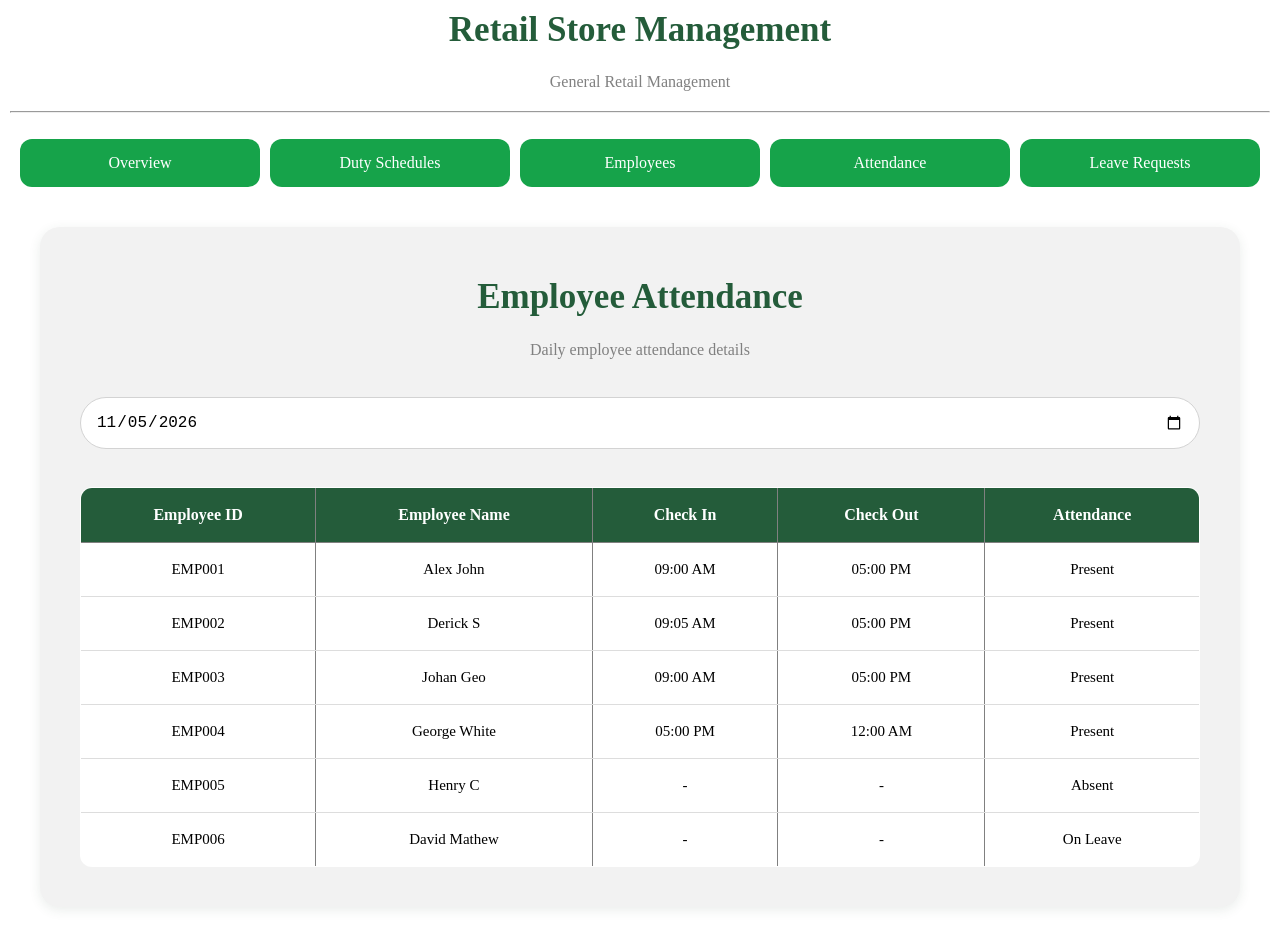
==== attendance.html @ acd686d9 "All files created and code added , Made basic  ui and ux frontend pages" ====
<!DOCTYPE html>
<html lang="en">

<head>
    <meta charset="UTF-8">
    <meta name="viewport" content="width=device-width, initial-scale=1.0">
    <title>Attendance</title>
    <link rel="stylesheet" href="pages.css">
</head>

<body>

    <h1 class="title">Retail Store Management</h1>
    <p id="under-title">General Retail Management</p>
    <hr>

    <nav class="nav">
        <ul>
            <li><a href="mdashboard.html">Overview</a></li>
            <li><a href="duty.html">Duty Schedules</a></li>
            <li><a href="employeelist.html">Employees</a></li>
            <li><a href="attendance.html">Attendance</a></li>
            <li><a href="leave.html">Leave Requests</a></li>
        </ul>
    </nav>

    <div class="firstbg">

        <h1 class="title">Employee Attendance</h1>
        <p id="under-title">Daily employee attendance details</p>

        <br>

        <input type="date" value="2026-11-05">

        <br><br>

        <table border="1" cellpadding="15" cellspacing="0" width="100%">

            <tr>
                <th>Employee ID</th>
                <th>Employee Name</th>
                <th>Check In</th>
                <th>Check Out</th>
                <th>Attendance</th>
            </tr>

            <tr>
                <td>EMP001</td>
                <td>Alex John</td>
                <td>09:00 AM</td>
                <td>05:00 PM</td>
                <td>Present</td>
            </tr>

            <tr>
                <td>EMP002</td>
                <td>Derick S</td>
                <td>09:05 AM</td>
                <td>05:00 PM</td>
                <td>Present</td>
            </tr>

            <tr>
                <td>EMP003</td>
                <td>Johan Geo</td>
                <td>09:00 AM</td>
                <td>05:00 PM</td>
                <td>Present</td>
            </tr>

            <tr>
                <td>EMP004</td>
                <td>George White</td>
                <td>05:00 PM</td>
                <td>12:00 AM</td>
                <td>Present</td>
            </tr>

            <tr>
                <td>EMP005</td>
                <td>Henry C</td>
                <td>-</td>
                <td>-</td>
                <td>Absent</td>
            </tr>

            <tr>
                <td>EMP006</td>
                <td>David Mathew</td>
                <td>-</td>
                <td>-</td>
                <td>On Leave</td>
            </tr>

        </table>

    </div>

</body>
</html>
---- pages.css ----
/* GENERAL PAGE */

body {
    margin: 10px;
    background-color: white;
    font-family: Georgia;
}


/* MAIN HEADING */

.title {
    text-align: center;
    color: #245c3a;
    font-size: 35px;
    margin-top: 10px;
    margin-left: 0;
}

#under-title {
    text-align: center;
    color: gray;
    font-size: 16px;
    margin-top: 10px;
    margin-left: 0;
    margin-bottom: 20px;
}


/* NAVIGATION BAR */

.nav ul {
    display: flex;
    gap: 10px;
    padding: 10px;
    background-color: white;
    list-style-type: none;
}

.nav li {
    flex: 1;
}

.nav a {
    display: block;
    text-align: center;
    padding: 15px;
    color: white;
    background: #16A34A;
    border-radius: 12px;
    text-decoration: none;
}

.nav a:hover {
    background-color: #12863d;
}


/* MAIN BACKGROUND */

.firstbg {
    background-color: rgb(242, 242, 242);
    margin: 30px;
    border-radius: 20px;
    padding: 40px;
    box-shadow: 0 3px 12px rgba(50, 80, 60, 0.10);
}


/* TABLE DESIGN */

table {
    width: 100%;
    border-collapse: collapse;
    background-color: white;
    margin-top: 20px;
    border-radius: 12px;
    overflow: hidden;
}

th {
    background-color: #245c3a;
    color: white;
    padding: 18px;
    font-size: 16px;
}

td {
    padding: 18px;
    text-align: center;
    font-size: 15px;
    border-bottom: 1px solid #dddddd;
}

tr:hover {
    background-color: #f1f8f3;
}


/* DUTY SCHEDULE BACKGROUND */

.ts {
    background-color: rgb(242, 242, 242);
    margin: 30px;
    padding: 40px;
    border-radius: 20px;
    box-shadow: 0 3px 12px rgba(50, 80, 60, 0.10);
}

.ts h1 {
    color: #245c3a;
}


/* DATE BOX */

input[type="date"] {
    padding: 15px;
    width: 100%;
    border: 1px solid lightgray;
    border-radius: 30px;
    background-color: white;
    font-size: 16px;
    box-sizing: border-box;
}


/* EMPLOYEE DUTY CARDS */

.emp1,
.emp2,
.emp3,
.emp4,
.emp5 {
    background-color: white;
    margin: 20px 0;
    padding: 30px;
    border-radius: 20px;
    box-shadow: 0 3px 12px rgba(50, 80, 60, 0.10);
}


/* EMPLOYEE NAME */

.emp1 h3,
.emp2 h3,
.emp3 h3,
.emp4 h3,
.emp5 h3 {
    font-size: 20px;
    margin-bottom: 10px;
}


/* DUTY TIME */

#t1,
#t2,
#t3,
#t4,
#t5 {
    color: #245c3a;
    font-size: 26px;
    font-family: Arial;
    margin-bottom: 10px;
}


/* SHIFT NAME */

.emp1 span,
.emp2 span,
.emp3 span,
.emp4 span,
.emp5 span {
    background-color: #d1f2e3;
    color: #008c45;
    padding: 8px 15px;
    border-radius: 20px;
    font-size: 14px;
}


/* PARAGRAPHS */

.firstbg p,
.ts p {
    font-size: 15px;
    color: #555;
    margin-top: 10px;
}


/* LEAVE AND ATTENDANCE HEADINGS */

.firstbg h2 {
    color: #245c3a;
    margin-top: 30px;
}


/* RESPONSIVE DESIGN */

@media screen and (max-width: 768px) {

    .nav ul {
        flex-wrap: wrap;
    }

    .nav li {
        flex: 1 1 30%;
    }

    .firstbg,
    .ts {
        margin: 10px;
        padding: 20px;
        overflow-x: auto;
    }

    table {
        min-width: 600px;
    }

    .title {
        font-size: 26px;
    }

}
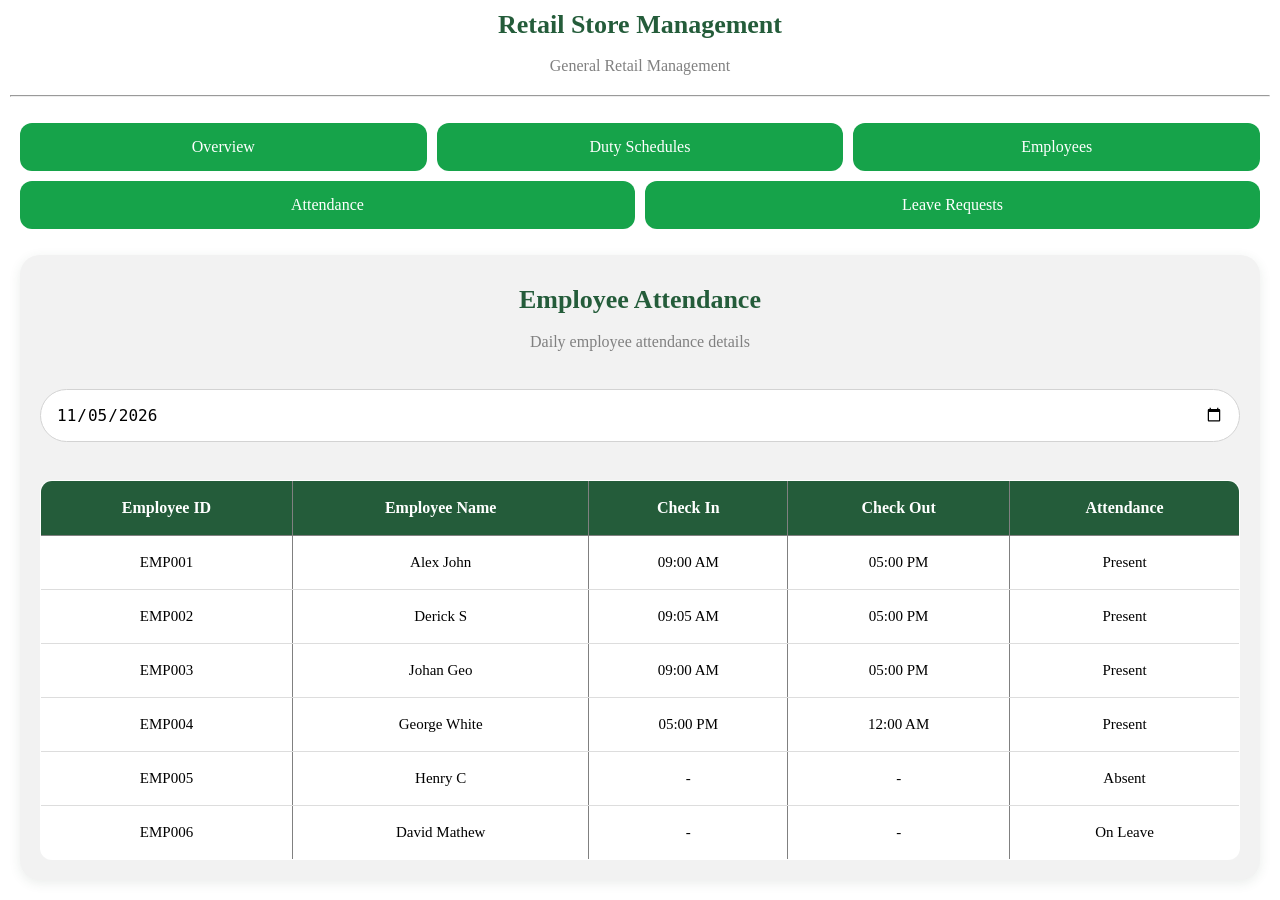
==== commit 57382aae: "Review all files, fix errors, and improve code quality" ====
--- a/attendance.html
+++ b/attendance.html
@@ -38,11 +38,11 @@
         <table border="1" cellpadding="15" cellspacing="0" width="100%">
 
             <tr>
-                <th>Employee ID</th>
-                <th>Employee Name</th>
-                <th>Check In</th>
-                <th>Check Out</th>
-                <th>Attendance</th>
+                <th class="theading">Employee ID</th>
+                <th class="theading">Employee Name</th>
+                <th class="theading">Check In</th>
+                <th class="theading">Check Out</th>
+                <th class="theading">Attendance</th>
             </tr>
 
             <tr>
--- a/pages.css
+++ b/pages.css
@@ -1,4 +1,3 @@
-/* GENERAL PAGE */
 
 body {
     margin: 10px;
@@ -7,7 +6,6 @@
 }
 
 
-/* MAIN HEADING */
 
 .title {
     text-align: center;
@@ -27,7 +25,6 @@
 }
 
 
-/* NAVIGATION BAR */
 
 .nav ul {
     display: flex;
@@ -56,8 +53,6 @@
 }
 
 
-/* MAIN BACKGROUND */
-
 .firstbg {
     background-color: rgb(242, 242, 242);
     margin: 30px;
@@ -66,8 +61,6 @@
     box-shadow: 0 3px 12px rgba(50, 80, 60, 0.10);
 }
 
-
-/* TABLE DESIGN */
 
 table {
     width: 100%;
@@ -97,7 +90,7 @@
 }
 
 
-/* DUTY SCHEDULE BACKGROUND */
+
 
 .ts {
     background-color: rgb(242, 242, 242);
@@ -112,7 +105,7 @@
 }
 
 
-/* DATE BOX */
+
 
 input[type="date"] {
     padding: 15px;
@@ -125,7 +118,7 @@
 }
 
 
-/* EMPLOYEE DUTY CARDS */
+
 
 .emp1,
 .emp2,
@@ -140,7 +133,6 @@
 }
 
 
-/* EMPLOYEE NAME */
 
 .emp1 h3,
 .emp2 h3,
@@ -152,7 +144,6 @@
 }
 
 
-/* DUTY TIME */
 
 #t1,
 #t2,
@@ -166,7 +157,7 @@
 }
 
 
-/* SHIFT NAME */
+
 
 .emp1 span,
 .emp2 span,
@@ -181,7 +172,6 @@
 }
 
 
-/* PARAGRAPHS */
 
 .firstbg p,
 .ts p {
@@ -191,7 +181,7 @@
 }
 
 
-/* LEAVE AND ATTENDANCE HEADINGS */
+
 
 .firstbg h2 {
     color: #245c3a;
@@ -199,9 +189,6 @@
 }
 
 
-/* RESPONSIVE DESIGN */
-
-@media screen and (max-width: 768px) {
 
     .nav ul {
         flex-wrap: wrap;
@@ -226,4 +213,6 @@
         font-size: 26px;
     }
 
+#numb{
+    font-family: 'Lucida Sans', 'Lucida Sans Regular', 'Lucida Grande', 'Lucida Sans Unicode', Geneva, Verdana, sans-serif;
 }
